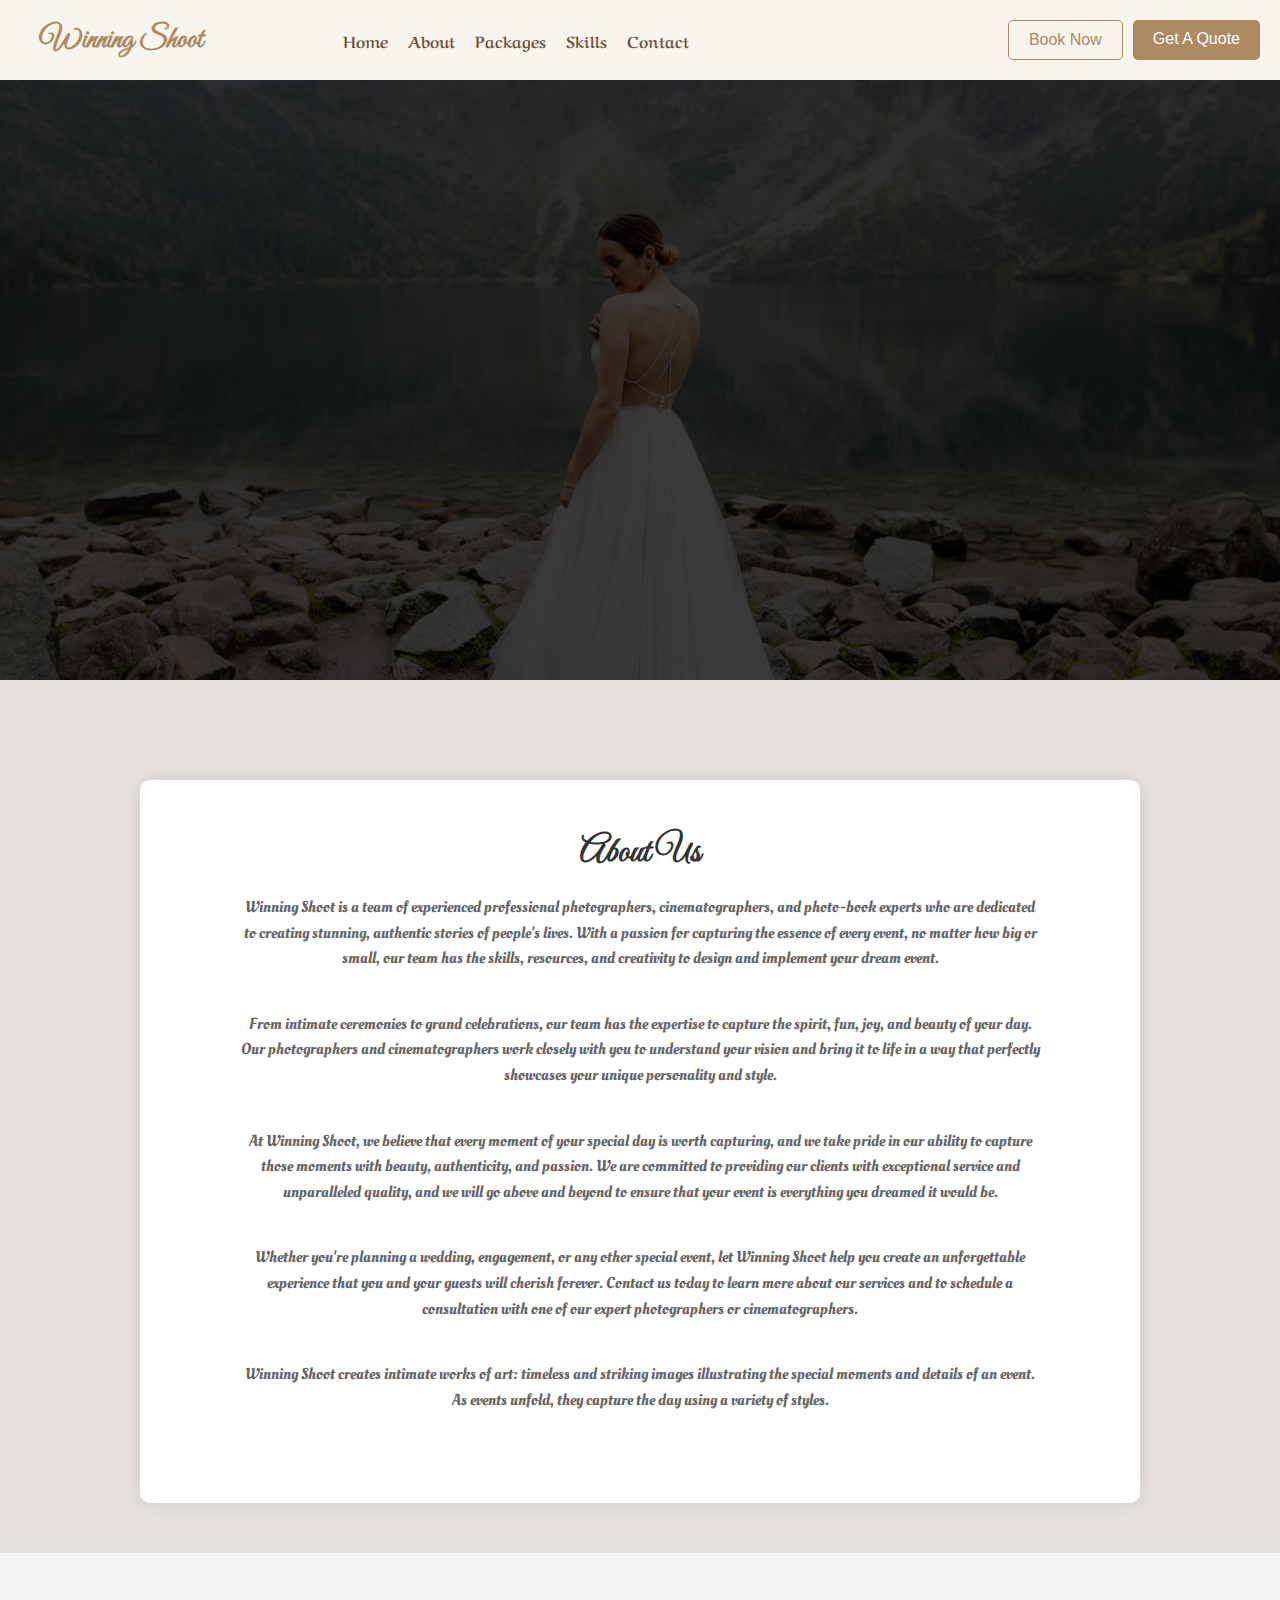
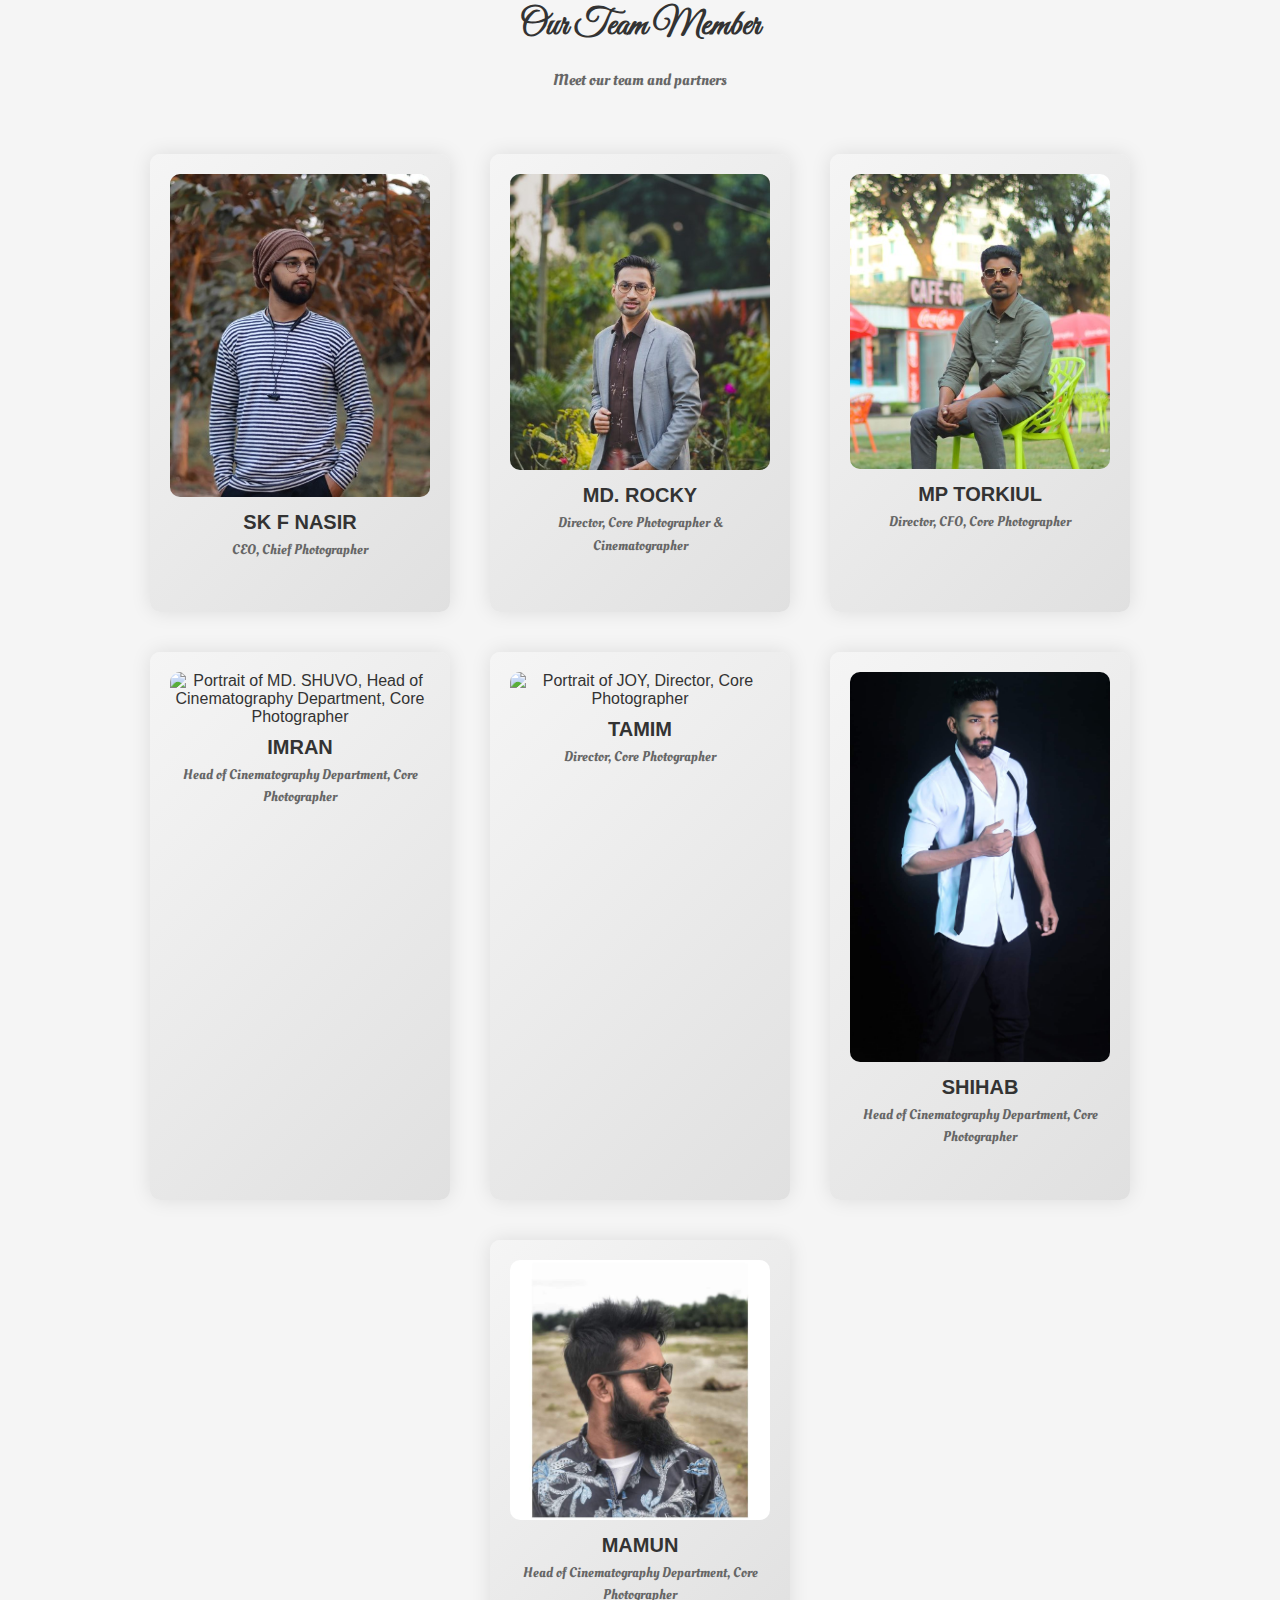
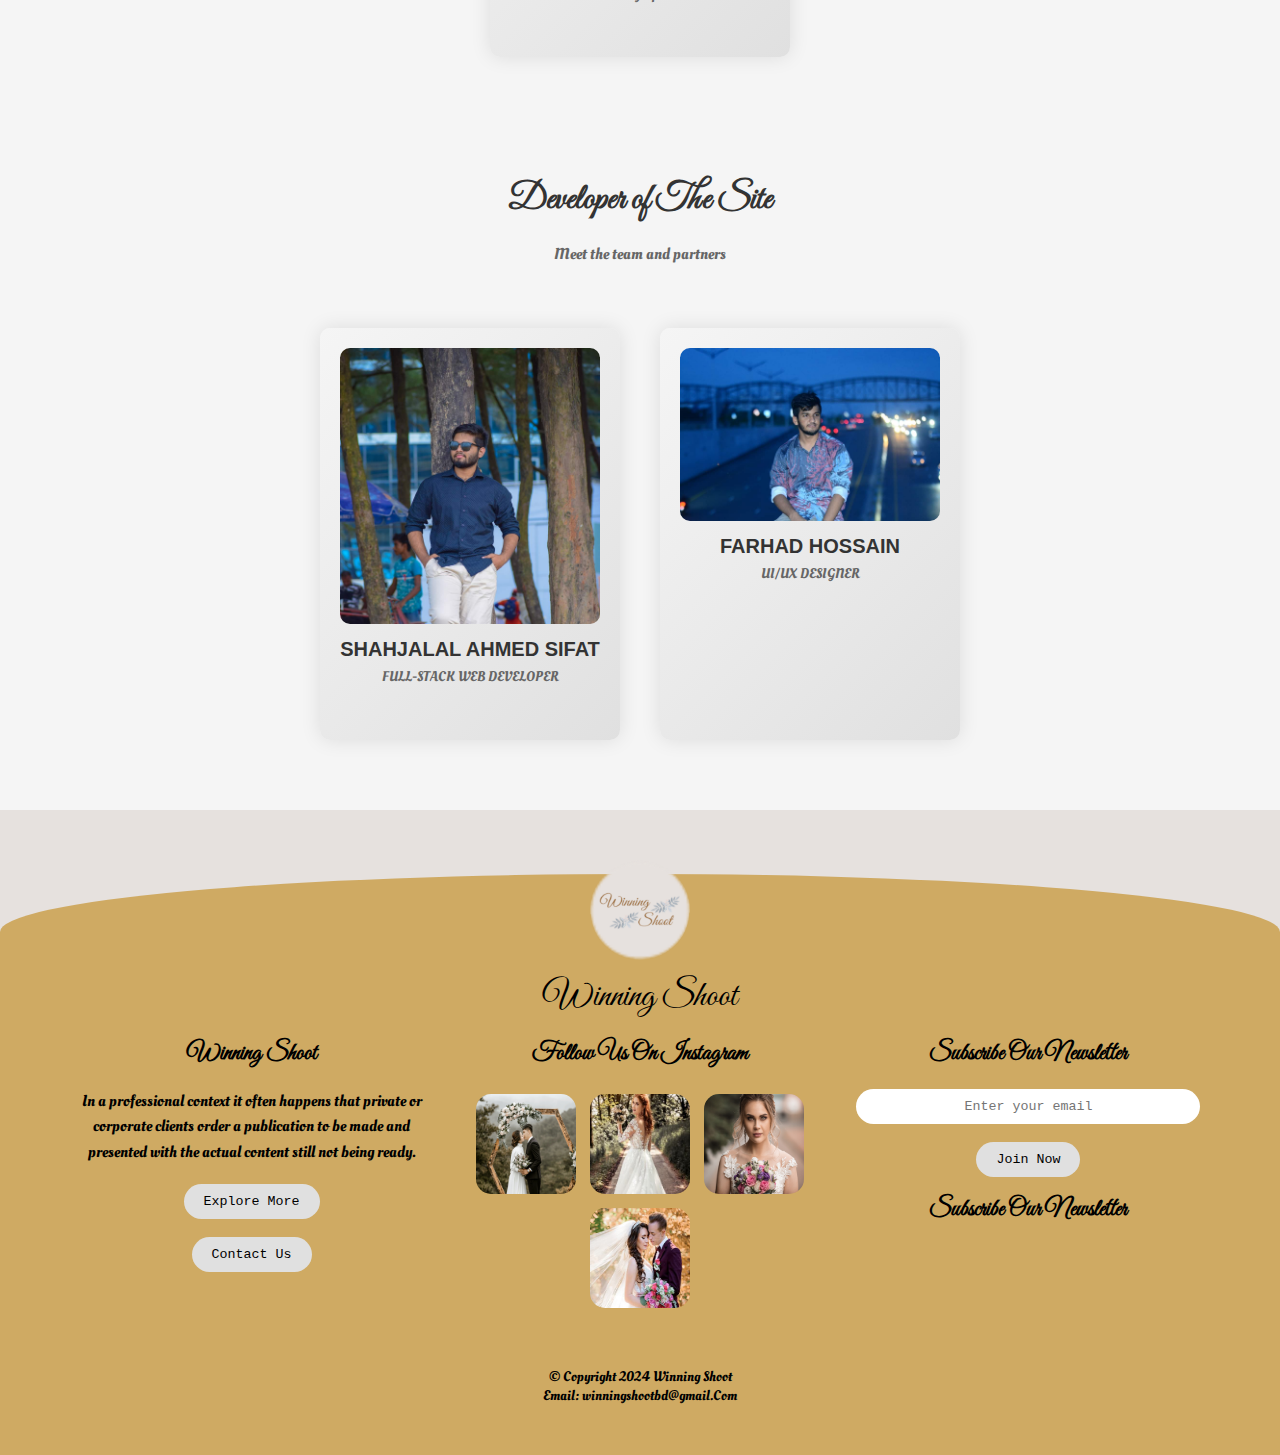
==== about/about.html @ 45a2b9c5 "all file" ====
<!DOCTYPE html>
<html lang="en">
<head>
    <meta charset="UTF-8">
    <meta name="viewport" content="width=device-width, initial-scale=1.0">
    <title>Winning Shoot</title>
    <link rel="stylesheet" href="../style.css">
    <link rel="stylesheet" href="https://cdnjs.cloudflare.com/ajax/libs/font-awesome/6.6.0/css/all.min.css" integrity="sha512-Kc323vGBEqzTmouAECnVceyQqyqdsSiqLQISBL29aUW4U/M7pSPA/gEUZQqv1cwx4OnYxTxve5UMg5GT6L4JJg==" crossorigin="anonymous" referrerpolicy="no-referrer" />
    <link rel="preconnect" href="https://fonts.googleapis.com">
    <link rel="preconnect" href="https://fonts.gstatic.com" crossorigin>
    <link href="https://fonts.googleapis.com/css2?family=Great+Vibes&display=swap" rel="stylesheet">
    <link rel="preconnect" href="https://fonts.googleapis.com">
    <link rel="preconnect" href="https://fonts.gstatic.com" crossorigin>
    <link href="https://fonts.googleapis.com/css2?family=Aref+Ruqaa:wght@400;700&family=Great+Vibes&family=Oleo+Script:wght@400;700&display=swap" rel="stylesheet">
    <link rel="stylesheet" href="../style1.css">
    <link rel="stylesheet" href="about.css">

</head>
<body>
    <header>
        <nav>
            <div class="logo">
                <h1>Winning Shoot</h1>
            </div>
            <ul class="nav-links">
                <li><a href="../index.html">Home</a></li>
                <li><a href="../about/about.html">About</a></li>
                <li><a href="../package/package.html">Packages</a></li>
                <li><a href="../skill/skill.html">Skills</a></li>
                <li><a href="../contact/contact.html">Contact</a></li>
            </ul>
            <div class="social-icons">
                <a href="https://www.facebook.com/winningshoot" target="_blank"><i class="fa-brands fa-facebook-f" style="color: #9d6f41;"></i></a>
                
                <a href="https://youtube.com/@winningshoot?si=tuH07krtT5qphKbx"><i class="fa-brands fa-youtube" style="color: #9d6f41;"></i></a>
                <a href="https://www.instagram.com/winning.shoot?igsh=ejF2bDQ1bTZvbWw3" target="_blank"><i class="fa-brands fa-instagram" style="color: #9d6f41;"></i></a>
                <a href="https://wa.me/message/LOEUYNQBDIXAA1" target="_blank"><i class="fa-brands fa-whatsapp" style="color: #9d6f41;"></i></a>
              
            </div>
            <div class="buttons">
                <a href="https://wa.me/message/LOEUYNQBDIXAA1" class="book-now">Book Now</a>
                <a href="https://wa.me/message/LOEUYNQBDIXAA1" class="get-quote">Get A Quote</a>
            </div>

            <div class="newdiv">

                <input class="menu-icon" type="checkbox" id="menu-icon" name="menu-icon"/>
                <label for="menu-icon"></label>
                <nav class="nav5">     
                  <ul class="pt-5">
                    <li><a href="../index.html">Home</a></li>
                    <li><a href="../about/about.html">About</a></li>
                    <li><a href="../package/package.html">Packages</a></li>
                    <li><a href="../skill/skill.html">Skills</a></li>
                    <li><a href="../contact/contact.html">Contact</a></li>
                  </ul>
                </nav>
            </div>
    


        </nav>
    </header>















    <div class="header"></div>
    <div class="content">
        <h2>About Us</h2>
        <p>Winning Shoot is a team of experienced professional photographers, cinematographers, and photo-book experts who are dedicated to creating stunning, authentic stories of people's lives. With a passion for capturing the essence of every event, no matter how big or small, our team has the skills, resources, and creativity to design and implement your dream event.</p>
        <p>From intimate ceremonies to grand celebrations, our team has the expertise to capture the spirit, fun, joy, and beauty of your day. Our photographers and cinematographers work closely with you to understand your vision and bring it to life in a way that perfectly showcases your unique personality and style.</p>
        <p>At Winning Shoot, we believe that every moment of your special day is worth capturing, and we take pride in our ability to capture those moments with beauty, authenticity, and passion. We are committed to providing our clients with exceptional service and unparalleled quality, and we will go above and beyond to ensure that your event is everything you dreamed it would be.</p>
        <p>Whether you're planning a wedding, engagement, or any other special event, let Winning Shoot help you create an unforgettable experience that you and your guests will cherish forever. Contact us today to learn more about our services and to schedule a consultation with one of our expert photographers or cinematographers.</p>
        <p>Winning Shoot creates intimate works of art: timeless and striking images illustrating the special moments and details of an event. As events unfold, they capture the day using a variety of styles.</p>
    </div>
    <div class="team">
        <h2>Our Team Member</h2>
        <p>Meet our team and partners</p>
        <div class="team-members">
            <div class="team-member">
                <img alt="Portrait of SK F Nasir, CEO, Chief Photographer" height="400" src="Frame 109.jpg" width="300"/>
                <h3>SK F NASIR</h3>
                <p>CEO, Chief Photographer</p>
                <div class="social-icons">
                    <a href="https://www.facebook.com/skf.nasiruddin?mibextid=ZbWKwL" target="_blank"><i class="fab fa-facebook-f"></i></a>
                    <a href="https://www.instagram.com/skf_nasir/" target="_blank"><i class="fab fa-instagram"></i></a>
                </div>
            </div>
            <div class="team-member">
                <img alt="Portrait of MD. ROCKY, Director, Core Photographer &amp; Cinematographer" height="400" src="Frame 107.jpg" width="300"/>
                <h3>MD. ROCKY</h3>
                <p>Director, Core Photographer &amp; Cinematographer</p>
                <div class="social-icons">
                    <a href="#"><i class="fab fa-facebook-f"></i></a>
                    <a href="#"><i class="fab fa-instagram"></i></a>
                </div>
            </div>
            <div class="team-member">
                <img alt="Portrait of MP TORKIUL, Director, CFO, Core Photographer" height="400" src="Frame 101.jpg" width="300"/>
                <h3>MP TORKIUL</h3>
                <p>Director, CFO, Core Photographer</p>
                <div class="social-icons">
                    <a href="#"><i class="fab fa-facebook-f"></i></a>
                    <a href="#"><i class="fab fa-instagram"></i></a>
                </div>
            </div>
            <div class="team-member">
                <img alt="Portrait of MD. SHUVO, Head of Cinematography Department, Core Photographer" height="400" src="imran.JPG" width="300"/>
                <h3>IMRAN</h3>
                <p>Head of Cinematography Department, Core Photographer</p>
                <div class="social-icons">
                    <a href="#"><i class="fab fa-facebook-f"></i></a>
                    <a href="#"><i class="fab fa-instagram"></i></a>
                </div>
            </div>
            <div class="team-member">
                <img alt="Portrait of JOY, Director, Core Photographer" height="400" src="tamim.JPG" width="300"/>
                <h3>TAMIM</h3>
                <p>Director, Core Photographer</p>
                <div class="social-icons">
                    <a href="#"><i class="fab fa-facebook-f"></i></a>
                    <a href="#"><i class="fab fa-instagram"></i></a>
                </div>
            </div>
            <div class="team-member">
                <img alt="Portrait of SHIHAB, Head of Cinematography Department, Core Photographer" height="400" src="shihab.jpg" width="300"/>
                <h3>SHIHAB</h3>
                <p>Head of Cinematography Department, Core Photographer</p>
                <div class="social-icons">
                    <a href="#"><i class="fab fa-facebook-f"></i></a>
                    <a href="#"><i class="fab fa-instagram"></i></a>
                </div>
            </div>
            <div class="team-member">
                <img alt="Portrait of BABU, Head of Cinematography Department, Core Photographer" height="400" src="mamun.jpg" width="300"/>
                <h3>MAMUN</h3>
                <p>Head of Cinematography Department, Core Photographer</p>
                <div class="social-icons">
                    <a href="#"><i class="fab fa-facebook-f"></i></a>
                    <a href="#"><i class="fab fa-instagram"></i></a>
                </div>
            </div>
        </div>
    </div>


    <div class="team">
        <h2>Developer of The Site</h2>
        <p>Meet the team and partners</p>
        <div class="team-members">
            <div class="team-member">
                <img alt="Portrait of SK F Nasir, CEO, Chief Photographer" height="400" src="sifat.jpg" width="300"/>
                <h3>SHAHJALAL AHMED SIFAT</h3>
                <p>FULL-STACK WEB DEVELOPER</p>
                <div class="social-icons">
                    <a href="https://www.facebook.com/sifat8?mibextid=ZbWKwL" target="_blank"><i class="fab fa-facebook-f"></i></a>
                    <a href="https://www.instagram.com/shahjalal_sifat/" target="_blank"><i class="fab fa-instagram"></i></a>
                </div>
            </div>
            <div class="team-member">
                <img alt="Portrait of MD. ROCKY, Director, Core Photographer &amp; Cinematographer" height="400" src="farhad.jpg" width="300"/>
                <h3>FARHAD HOSSAIN</h3>
                <p>UI/UX DESIGNER</p>
                <div class="social-icons">
                    <a href="#"><i class="fab fa-facebook-f"></i></a>
                    <a href="#"><i class="fab fa-instagram"></i></a>
                </div>
            </div>
        </div>
    </div>




































    

    

<div class="footer">
    <div class="footer-content">
     <div class="footer-logo">
      <img alt="Winning Shoot Logo" height="100" src="Lovepik1.png" width="100"/>
      <div>
       Winning Shoot
      </div>
     </div>
     <div class="footer-section">
      <h3>
       Winning Shoot
      </h3>
      <p>
       In a professional context it often happens that private or corporate clients order a publication to be made and presented with the actual content still not being ready.
      </p>
      <br>
      <button>
       Explore More
      </button>
      <br> <br>
      <button>
       Contact Us
      </button>
     </div>
     <div class="footer-section">
      <h3>
       Follow Us On Instagram
      </h3>
      <img alt="Instagram Image 1" height="100" src="Rectangle 95.png" width="100"/>
      <img alt="Instagram Image 2" height="100" src="Rectangle 93.png" width="100"/>
      <img alt="Instagram Image 3" height="100" src="Rectangle 92.png" width="100"/>
      <img alt="Instagram Image 4" height="100" src="Rectangle 94.png" width="100"/>
     <!--
      <img alt="Instagram Image 5" height="100" src="Rectangle 95.png" width="100"/>
      <img alt="Instagram Image 6" height="100" src="https://oaidalleapiprodscus.blob.core.windows.net/private/org-LmQ09WWGIGwOeeA4ArnRw0x5/user-uJPET5fjNenSso8wCETWVNOp/img-FrOULVJMKZGkdEBGEtkEzB58.png?st=2024-09-17T09%3A02%3A15Z&amp;se=2024-09-17T11%3A02%3A15Z&amp;sp=r&amp;sv=2024-08-04&amp;sr=b&amp;rscd=inline&amp;rsct=image/png&amp;skoid=d505667d-d6c1-4a0a-bac7-5c84a87759f8&amp;sktid=a48cca56-e6da-484e-a814-9c849652bcb3&amp;skt=2024-09-16T23%3A01%3A29Z&amp;ske=2024-09-17T23%3A01%3A29Z&amp;sks=b&amp;skv=2024-08-04&amp;sig=JuXPJ2Rx8CVwx9B4T7LTMZN12T2yvdbFg610OsDqiiI%3D" width="100"/>
    -->
    </div>
     <div class="footer-section">
      <h3>
       Subscribe Our Newsletter
      </h3>
      <input placeholder="Enter your email" type="email"/> <br> <br>
      <button>
       Join Now
      </button>
      <br> <br>
      <h3>
       Subscribe Our Newsletter
      </h3>
      <div class="social-icons1">
       <a href="https://www.facebook.com/winningshoot" target="_blank" >
        
        <i class="fab fa-facebook-f">
        </i>
       </a>
       <a href="https://youtube.com/@winningshoot?si=tuH07krtT5qphKbx" target="_blank">
        <i class="fab fa-youtube">
        </i>
       </a>
       
       <a href="https://wa.me/message/LOEUYNQBDIXAA1" target="_blank">
        <i class="fab fa-twitter">
        </i>
       </a>
       <a href="https://www.instagram.com/winning.shoot?igsh=ejF2bDQ1bTZvbWw3" target="_blank">
        <i class="fab fa-instagram">
        </i>
       </a>

       <a href="https://wa.me/message/LOEUYNQBDIXAA1" target="_blank">
        <i class="fab fa-whatsapp">
        </i>
       </a>

      </div>
     
     </div>
     <div class="footer-bottom">
      © Copyright 2024 Winning Shoot <br> Email: winningshootbd@gmail.Com
     </div>
    </div>
   </div>



<script>
    // Get the element with class 'newdiv'
    const newdiv = document.querySelector('.newdiv');

    // Store the last scroll position
    let lastScrollTop = 0;

    // Add an event listener for scroll
    window.addEventListener('scroll', function() {
        let currentScroll = window.pageYOffset || document.documentElement.scrollTop;

        if (currentScroll > lastScrollTop) {
            // If scrolling down, hide the div
            newdiv.classList.add('hidden');
        } else {
            // If scrolling up, show the div
            newdiv.classList.remove('hidden');
        }

        // Update the last scroll position
        lastScrollTop = currentScroll <= 0 ? 0 : currentScroll; // For Mobile or negative scrolling
    });













</script>


</body>
</html>
---- style.css ----
* {
    margin: 0;
    padding: 0;
    box-sizing: border-box;
}

body {
    font-family: 'Georgia', serif;
    background-color: #E6E1DE
}

header {
    background-color: #f7f5ed;
    padding: 20px;
}

nav {
    display: flex;
    justify-content: space-between;
    align-items: center;
   
}



/* Responsive styling for nav hidding */
@media screen and (max-width: 768px) {

    header {
        
        background-color: #ded4ad;
        padding: 20px;
     
    }

    nav {
        box-shadow:  1px 4px 8px rgba(0, 0, 0, 0.2);
        border-radius: 10px;
        padding: 10px ;
    }

  .logo h1{
    font-size: 70px;
    margin-right: 10px;
   margin-left: 30px;
  }
   
            
    .buttons{
        margin-right: 20px;
      display: none;
        
      }
      
       
    

      .book-now, .get-quote {
        font-size: 16px;
        text-decoration: none;
        text-align: center;
        border-radius: 5px;
        transition: background-color 0.3s ease, color 0.3s ease;
   
    }
    
    .social-icons{
        display: none;
    }


    .nav-links {
        display: none;
        position: absolute;
        top: 60px;
        right: 0;
        background-color: #333;
        width: 100%;
        flex-direction: column;
    }

    .nav-links li {
        text-align: center;
        margin: 10px 0;
        display: none;
    }

    .burger {
        display: block;
        display: none;
    }

    .nav-active {
        display: flex;
        display: none;
    }

    /* Burger animation (optional) */
    .burger.toggle .line1 {
        transform: rotate(-45deg) translate(-5px, 6px);
    }
    .burger.toggle .line2 {
        opacity: 0;
    }
    .burger.toggle .line3 {
        transform: rotate(45deg) translate(-5px, -6px);
    }
  .buttons{
    margin-right: 40px;
  }



  
}









.logo h1 {
    font-size: 30px;
    font-family: 'Cormorant Garamond', serif;
    color: #ae8a62;

        font-family: "Great Vibes", cursive;
        font-weight: 700;
        font-style: normal;
        padding-left: 20px;
    
      
}

.logo span {
    color: #ae8a62;
    font-weight: bold;
}

.nav-links {
    list-style: none;
    display: flex;
    gap: 20px;
}

.nav-links li {
    font-size: 16px;
    
    font-family: "Aref Ruqaa", serif;
  font-weight: 700;
  font-style: normal;
}

.nav-links li a {
    text-decoration: none;
    color: #6f4e37;
    transition: color 0.3s ease;

    
}

.nav-links li a:hover {
    background-color: #ae8a62;
    color: #ffffff;
    list-style: none;
    display: flex;
    gap: 20px;
    border: 6px solid #ae8a62;
    border-width: 10px;
    border-radius: 0; /* Initially, set border-radius to 0 */
    transition: border-radius 0.3s ease-in-out;
    border-radius: 15%;

}

.social-icons a {
    margin-right: 10px;
}

.social-icons img {
    width: 24px;
    height: 24px;
    filter: grayscale(100%);
    transition: filter 0.3s ease;
}

.social-icons img:hover {
    filter: grayscale(0%);
}

.buttons {
    display: flex;
    gap: 10px;
}

.book-now, .get-quote {
    font-size: 16px;
    padding: 10px 20px;
    text-decoration: none;
    border-radius: 5px;
    transition: background-color 0.3s ease, color 0.3s ease;
}

.book-now {
    background-color: #f7f5ed;
    border: 1px solid #ae8a62;
    color: #ae8a62;
}

.book-now:hover {
    background-color: #ae8a62;
    color: #ffffff;
}

.get-quote {
    background-color: #ae8a62;
    color: #ffffff;
}

.get-quote:hover {
    background-color: #91643c;
}





.hero {
    background: url('hero_image.png') no-repeat center center/cover;
    height: 80vh;
    display: flex;
    justify-content: center;
    align-items: center;
    color: white;
    text-align: center;

   
  }
  
  .hero h2 {
    font-size: 48px;
    text-shadow: 2px 2px 4px rgba(0, 0, 0, 0.5);
    font-family: "Great Vibes", system-ui;
    font-weight: 700;
    font-style: normal;
  font-weight: 500;
  font-style: normal;
   margin-left: 300px ;
    
   display: inline-block;
   padding: 10px;
   border: 3px solid #ccc;
   border-radius: 10px; /* Adjust the radius as needed */
   
   position: relative;

  }

  .hero h2::before {
    content: "";
    position: absolute;
    top: 50%;
    left: 50%;
    transform: translate(-50%, -50%);
    width: 20px;
    height: 20px;
    background-image: url("your-flower-image.png"); /* Replace with your flower image path */
    background-size: cover;
    border-radius: 50%;
}
  
  .passion, .services, .gallery, .blog {
    padding: 50px 0;
    text-align: center;
  }
  
  .passion h2, .services h2, .gallery h2, .blog h2 {
    margin-bottom: 20px;
    font-size: 36px;
    font-family: "Great Vibes", system-ui;
      font-weight: 700;
      font-style: normal;


      display: inline-block;
      padding: 10px;
      border: 3px solid #bfa962;
      border-radius: 10px; /* Adjust the radius as needed */
      background-color: #deccb7;
      position: relative;
    
    
  }
  
  .passion p , .container p {
    font-family: "Aref Ruqaa", serif;
    font-size: 18px;
    margin: 0 auto;
    max-width: 700px;
  }
  
  .services .service-box {
    display: inline-block;
    width: 30%;
    margin: 20px;
  }
  
  .services img {
    width: 100%;
    border-radius: 10px;
  }
  



  .gallery-grid {
    display: flex;
    flex-wrap: wrap;
    justify-content: space-between;
  }
  
  .gallery-grid img {
    width: 30%;
    margin-bottom: 20px;
    border-radius: 10px;
  }







  .container1 {
    display: grid;
    grid-template-columns: repeat(3, 1fr);
    gap: 20px;
    margin: 50px;
}

.item {
    background-color: #fff;
    padding: 8px;
    border-radius: 10px;
    box-shadow: 0 4px 8px rgba(0, 0, 0, 0.1);
}

.item img {
    width: 100%;
    height: auto;
    border-radius: 10px;
}

.caption {
    margin-top: 10px;
    font-size: 18px;
    color: #8a7967;
}

.caption span {
    font-style: italic;
}












.container2 {
    display: flex;
    background-color: #f4f0ec;
    padding: 40px;
    border-radius: 10px;
    box-shadow: 0px 4px 8px rgba(0, 0, 0, 0.1);
    width: 100%;
}

.images {
    position: relative;
    width: 50%;
}

.images img {
    border-radius: 10px;
    width: 90%;
    height: auto;
    box-shadow: 0px 4px 8px rgba(0, 0, 0, 0.1);
}

.images img:nth-child(2) {
    position: absolute;
    top: 120px;
    left: 50px;
    width: 70%;
}




.content2 {
    width: 50%;
    padding: 20px;
    

}

.content2 h1 {
    font-size: 48px;
    color: #4a4a4a;
    font-family: "Great Vibes", system-ui;
    font-weight: 700;
  font-style: normal;
}

.content2 p {
    font-size: 18px;
    color: #8a7967;
    line-height: 1.6;
    margin: 20px 0;
    font-family: "Aref Ruqaa", serif;
}

.content2 h3 {
    font-size: 22px;
    color: #c68958;
    margin-bottom: 10px;
    font-family: "Aref Ruqaa", serif;
}

.content2 h4 {
    font-size: 18px;
    color: #8a7967;
    margin-bottom: 30px;
    font-family: "Aref Ruqaa", serif;
}








.container3 {
    width: 100%;
    max-width: 1200px;
    margin: 0 auto;
    padding: 40px;
    text-align: center;
}

.container3 h1 {
    font-size: 36px;
    margin-bottom: 10px;
    font-style: italic;
    font-family: "Great Vibes", system-ui;

    display: inline-block;
      padding: 10px;
      border: 3px solid #bfa962;
      border-radius: 10px; /* Adjust the radius as needed */
      background-color: #deccb7;
      position: relative;

}

.description3 {
    font-size: 16px;
    color: #666;
    margin-bottom: 20px;
    max-width: 700px;
    line-height: 1.8;
    margin: 0 auto 20px auto;
}

.info3 {
    display: flex;
    justify-content: center;
    gap: 20px;
    margin-bottom: 20px;
    font-size: 14px;
    color: #666;

}

.info3 span {
    display: flex;
    align-items: center;
   
    
}

.info3 span img {
    margin-right: 8px;
}

.btn3 {
    background-color: #f09e00;
    color: white;
    text-decoration: none;
    padding: 10px 30px;
    border-radius: 5px;
    font-size: 14px;
}

.images3 {
    display: flex;
    justify-content: center;
    gap: 15px;
    margin-top: 30px;
}

.images3 img {
    border-radius: 10px;
    box-shadow: 0px 0px 10px rgba(0, 0, 0, 0.1);
}

.images3 img:nth-child(1) {
    width: 250px;
    height: auto;
}

.images3 img:nth-child(2) {
    width: 450px;
    height: auto;
}






.footer {
    background-color: #E6E1DE;
    color: #000000;
    text-align: center;
    padding: 50px 0;
    position: relative;
}
.footer::before {
    content: '';
    display: block;
    width: 100%;
    height: 90%;
    background-color: #CFAA63;
    border-top-left-radius: 50% 10%;
    border-top-right-radius: 50% 10%;
    position: absolute;
    bottom: 0;
    left: 0;
    z-index: 1;
}
.footer-content {
    position: relative;
    z-index: 2;
}
.footer-logo {
    font-family: 'Great Vibes', cursive;
    font-size: 36px;
    margin-bottom: 20px;
}
.footer-logo img {
    width: 100px;
    height: 100px;
    border-radius: 50%;
}
.footer-section {
    display: inline-block;
    vertical-align: top;
    width: 30%;
    padding: 0 20px;
}
.footer-section h3 {
    font-family: 'Great Vibes', cursive;
    font-size: 24px;
    margin-bottom: 20px;
}
.footer-section p {
    font-size: 16px;
    line-height: 1.6;
    font-family: "Oleo Script", system-ui;
}
.footer-section img {
    width: 100px;
    height: 100px;
    margin: 5px;
    border-radius: 15px;
}
.footer-section input[type="email"] {
    padding: 10px;
    border: none;
    border-radius: 20px;
    width: 100%;
    text-align: center;
    font-family: 'Courier New', Courier, monospace;
}
.footer-section button {
    padding: 10px 20px;
    border: none;
    border-radius: 20px;
    background-color: #e0e0e0;
    color: #000;
    cursor: pointer;
    font-family: 'Courier New', Courier, monospace;
    
}
.footer-bottom {
    margin-top: 50px;
    font-size: 14px;
    font-family: "Oleo Script", system-ui;
    
}
.footer-section button:hover {
    background-color: #b38e4a;
    box-shadow: 0px 10px 10px #000000;
}
.social-icons1 {
    margin-top: 20px;
}
.social-icons1 a {
    color: #000000;
    margin: 0 10px;
    font-size: 20px;
    text-decoration: none;
}
---- style1.css ----
/* Please ❤ this if you like it! */


@import url('https://fonts.googleapis.com/css2?family=Montserrat:wght@300;400;500;600;700;800;900&display=swap');


.newdiv{

  position: fixed;
    top: 20px;
    right: 0px;
    padding: 0px 0px;
    border-radius: 5px;
    z-index: 1000; /* Ensure it stays on top of other elements */
    
}


.newdiv.hidden {
  opacity: 0; /* Hide the div */
}



[type="checkbox"]:checked,
[type="checkbox"]:not(:checked){
  position: absolute;
  left: -9999px;
}
.menu-icon:checked + label,
.menu-icon:not(:checked) + label{
  position: fixed;
  top: 54px;
  right: 9px;
  display: block;
  width: 30px;
  height: 30px;
  padding: 0;
  margin: 0;
  cursor: pointer;
  z-index: 10;

}
.menu-icon:checked + label:before,
.menu-icon:not(:checked) + label:before{
  position: absolute;
  content: '';
  display: block;
  width: 30px;
  height: 20px;
  z-index: 20;
  top: 0;
  left: 0;
  border-top: 2px solid #ececee;
  border-bottom: 2px solid #ececee;
  transition: border-width 100ms 1500ms ease, 
              top 100ms 1600ms cubic-bezier(0.23, 1, 0.32, 1),
              height 100ms 1600ms cubic-bezier(0.23, 1, 0.32, 1), 
              background-color 200ms ease,
              transform 200ms cubic-bezier(0.23, 1, 0.32, 1);
}
.menu-icon:checked + label:after,
.menu-icon:not(:checked) + label:after{
  position: absolute;
  content: '';
  display: block;
  width: 22px;
  height: 2px;
  z-index: 20;
  top: 10px;
  right: 4px;
  background-color: #ececee;
  margin-top: -1px;
  transition: width 100ms 1750ms ease, 
              right 100ms 1750ms ease,
              margin-top 100ms ease, 
              transform 200ms cubic-bezier(0.23, 1, 0.32, 1);
}
.menu-icon:checked + label:before{
  top: 10px;
  transform: rotate(45deg);
  height: 2px;
  background-color: #ececee;
  border-width: 0;
  transition: border-width 100ms 340ms ease, 
              top 100ms 300ms cubic-bezier(0.23, 1, 0.32, 1),
              height 100ms 300ms cubic-bezier(0.23, 1, 0.32, 1), 
              background-color 200ms 500ms ease,
              transform 200ms 1700ms cubic-bezier(0.23, 1, 0.32, 1);
}
.menu-icon:checked + label:after{


  width: 30px;
  margin-top: 0;
  right: 0;
  transform: rotate(-45deg);
  transition: width 100ms ease,
              right 100ms ease,  
              margin-top 100ms 500ms ease, 
              transform 200ms 1700ms cubic-bezier(0.23, 1, 0.32, 1);
}

.nav5{
  position: fixed;
  top: 42px;
  border-radius: 10%;
  right: 0px;
  display: block;
  width: 50px;
  height: 50px;
  padding: 0;
  margin: 0;
  z-index: 9;
  overflow: hidden;
  box-shadow: 0 8px 30px 0 rgba(0,0,0,0.3);
  background-color: #a87e54;
  animation: border-transform 7s linear infinite;
  transition: top 350ms 1100ms cubic-bezier(0.23, 1, 0.32, 1),  
              right 350ms 1100ms cubic-bezier(0.23, 1, 0.32, 1),
              transform 250ms 1100ms ease,
              width 650ms 400ms cubic-bezier(0.23, 1, 0.32, 1),
              height 650ms 400ms cubic-bezier(0.23, 1, 0.32, 1);
}

/*
@keyframes border-transform{
    0%,100% { border-radius: 63% 37% 54% 46% / 55% 48% 52% 45%; } 
  14% { border-radius: 40% 60% 54% 46% / 49% 60% 40% 51%; } 
  28% { border-radius: 54% 46% 38% 62% / 49% 70% 30% 51%; } 
  42% { border-radius: 61% 39% 55% 45% / 61% 38% 62% 39%; } 
  56% { border-radius: 61% 39% 67% 33% / 70% 50% 50% 30%; } 
  70% { border-radius: 50% 50% 34% 66% / 56% 68% 32% 44%; } 
  84% { border-radius: 46% 54% 50% 50% / 35% 61% 39% 65%; } 
}
*/
.menu-icon:checked ~ .nav5 {

  
  animation-play-state: paused;
  top: 50%;
  right: 50%;
  transform: translate(50%, -50%);
  width: 200%;
  height: 200%;
  transition: top 350ms 700ms cubic-bezier(0.23, 1, 0.32, 1),  
              right 350ms 700ms cubic-bezier(0.23, 1, 0.32, 1),
              transform 250ms 700ms ease,
              width 750ms 1000ms cubic-bezier(0.23, 1, 0.32, 1),
              height 750ms 1000ms cubic-bezier(0.23, 1, 0.32, 1);
}

.nav5 ul{
  position: absolute;
  top: 50%;
  left: 0;
  display: block;
  width: 100%;
  padding: 0;
  margin: 0;
  z-index: 6;
  text-align: center;
  transform: translateY(-50%);
  list-style: none;
}
.nav5 ul li{
  position: relative;
  display: block;
  width: 100%;
  padding: 0;
  margin: 10px 0;
  text-align: center;
  list-style: none;
  pointer-events: none;
  opacity: 0;
  visibility: hidden;
  transform: translateY(30px);
  transition: all 250ms linear;
}
.nav5 ul li:nth-child(1){
  transition-delay: 200ms;
}
.nav5 ul li:nth-child(2){
  transition-delay: 150ms;
}
.nav5 ul li:nth-child(3){
  transition-delay: 100ms;
}
.nav5 ul li:nth-child(4){
  transition-delay: 50ms;
}
.nav5 ul li a{
  font-family: 'Montserrat', sans-serif;
  font-size: 9vh;
  text-transform: uppercase;
  line-height: 1.2;
  font-weight: 800;
  display: inline-block;
  position: relative;
  color: #ececee;
  transition: all 250ms linear;
}
.nav5 ul li a:hover{
  text-decoration: none;
  color: #ffeba7;
}
.nav5 ul li a:after{
  display: block;
  position: absolute;
  top: 50%;
  content: '';
  height: 2vh;
  margin-top: -1vh;
  width: 0;
  left: 0;
  background-color: #353746;
  opacity: 0.8;
  transition: width 250ms linear;
}
.nav5 ul li a:hover:after{
  width: 100%;
}


.menu-icon:checked ~ .nav5 ul li {
  pointer-events: auto;
  visibility: visible;
  opacity: 1;
  transform: translateY(0);
  transition: opacity 350ms ease,
              transform 250ms ease;
}
.menu-icon:checked ~ .nav5 ul li:nth-child(1){
  transition-delay: 1400ms;
}
.menu-icon:checked ~ .nav5 ul li:nth-child(2){
  transition-delay: 1480ms;
}
.menu-icon:checked ~ .nav5 ul li:nth-child(3){
  transition-delay: 1560ms;
}
.menu-icon:checked ~ .nav5 ul li:nth-child(4){
  transition-delay: 1640ms;
}







/*
@media screen and (max-width: 991px) {
  .menu-icon:checked + label,
  .menu-icon:not(:checked) + label{
    
    right: 55px;
  }
  .logo {
    left: 30px;
  }
  .nav5{
    right: 30px;
  }
  h1{
    font-size: 9vw;
    -webkit-text-stroke: 2px transparent;
    text-stroke: 2px transparent;
    -webkit-text-fill-color: #ffeba7;
    text-fill-color: #ffeba7;
    color: #ffeba7;
  }
  .nav5 ul li a{
    font-size: 8vh;
  }

}

*/

@media screen and (min-width: 730px) {
  .menu-icon:checked + label,
  .menu-icon:not(:checked) + label
  ,.nav5 {
    display: none;

   
  }


  }
---- about/about.css ----
body {
    font-family: 'Arial', sans-serif;
    margin: 0;
    padding: 0;
    background-color: #E6E1DE ;
    color: #333;
}

.header {
    width: 100%;
    height: 600px;
    background: url('Group 2262.jpg') no-repeat center center;
    background-size: cover;
    position: relative;
}


.header::after {
    content: '';
    position: absolute;
    top: 0;
    left: 0;
    width: 100%;
    height: 100%;
    background: rgba(0, 0, 0, 0.5);
}
.content {
    text-align: center;
    padding: 50px 20px;
    background-color: #fff;
    box-shadow: 0 0 20px rgba(0, 0, 0, 0.1);
    margin: 100px auto 50px;
    max-width: 1000px;
    border-radius: 10px;
}
.content h2 {
    font-family: 'Georgia', serif;
    font-size: 36px;
    margin-bottom: 20px;
    color: #333;
    font-family: "Great Vibes", system-ui;
}
.content p {
    font-size: 16px;
    line-height: 1.6;
    color: #666;
    max-width: 800px;
    margin: 0 auto 40px;
    font-family: "Oleo Script", system-ui;
}
.team {
    background-color: #f5f5f5;
    padding: 50px 20px;
}
.team h2 {
    font-family: 'Georgia', serif;
    font-size: 36px;
    margin-bottom: 20px;
    color: #333;
    font-family: "Great Vibes", system-ui;
    text-align: center;
}
.team p {
    font-size: 16px;
    line-height: 1.6;
    color: #666;
    max-width: 800px;
    margin: 0 auto 40px;
    text-align: center;
    font-family: "Oleo Script", system-ui;
}
.team-members {
    display: flex;
    flex-wrap: wrap;
    justify-content: center;
}
.team-member {
    width: 300px;
    margin: 20px;
    text-align: center;
    background: linear-gradient(135deg, #f5f5f5, #e0e0e0);
    padding: 20px;
    border-radius: 10px;
    box-shadow: 0 0 20px rgba(0, 0, 0, 0.1);
    transition: transform 0.3s ease, box-shadow 0.3s ease;
}
.team-member:hover {
    transform: translateY(-10px);
    box-shadow: 0 0 30px rgba(0, 0, 0, 0.2);
}
.team-member img {
    width: 100%;
    height: auto;
    border-radius: 10px;
}
.team-member h3 {
    font-size: 20px;
    margin: 10px 0 5px;
    color: #333;
}
.team-member p {
    font-size: 14px;
    color: #666;
    margin: 5px 0;
}
.team-member .social-icons {
    margin-top: 10px;
}
.team-member .social-icons a {
    color: #333;
    margin: 0 5px;
    font-size: 18px;
    text-decoration: none;
    transition: color 0.3s ease;
}
.team-member .social-icons a:hover {
    color: #007bff;
}
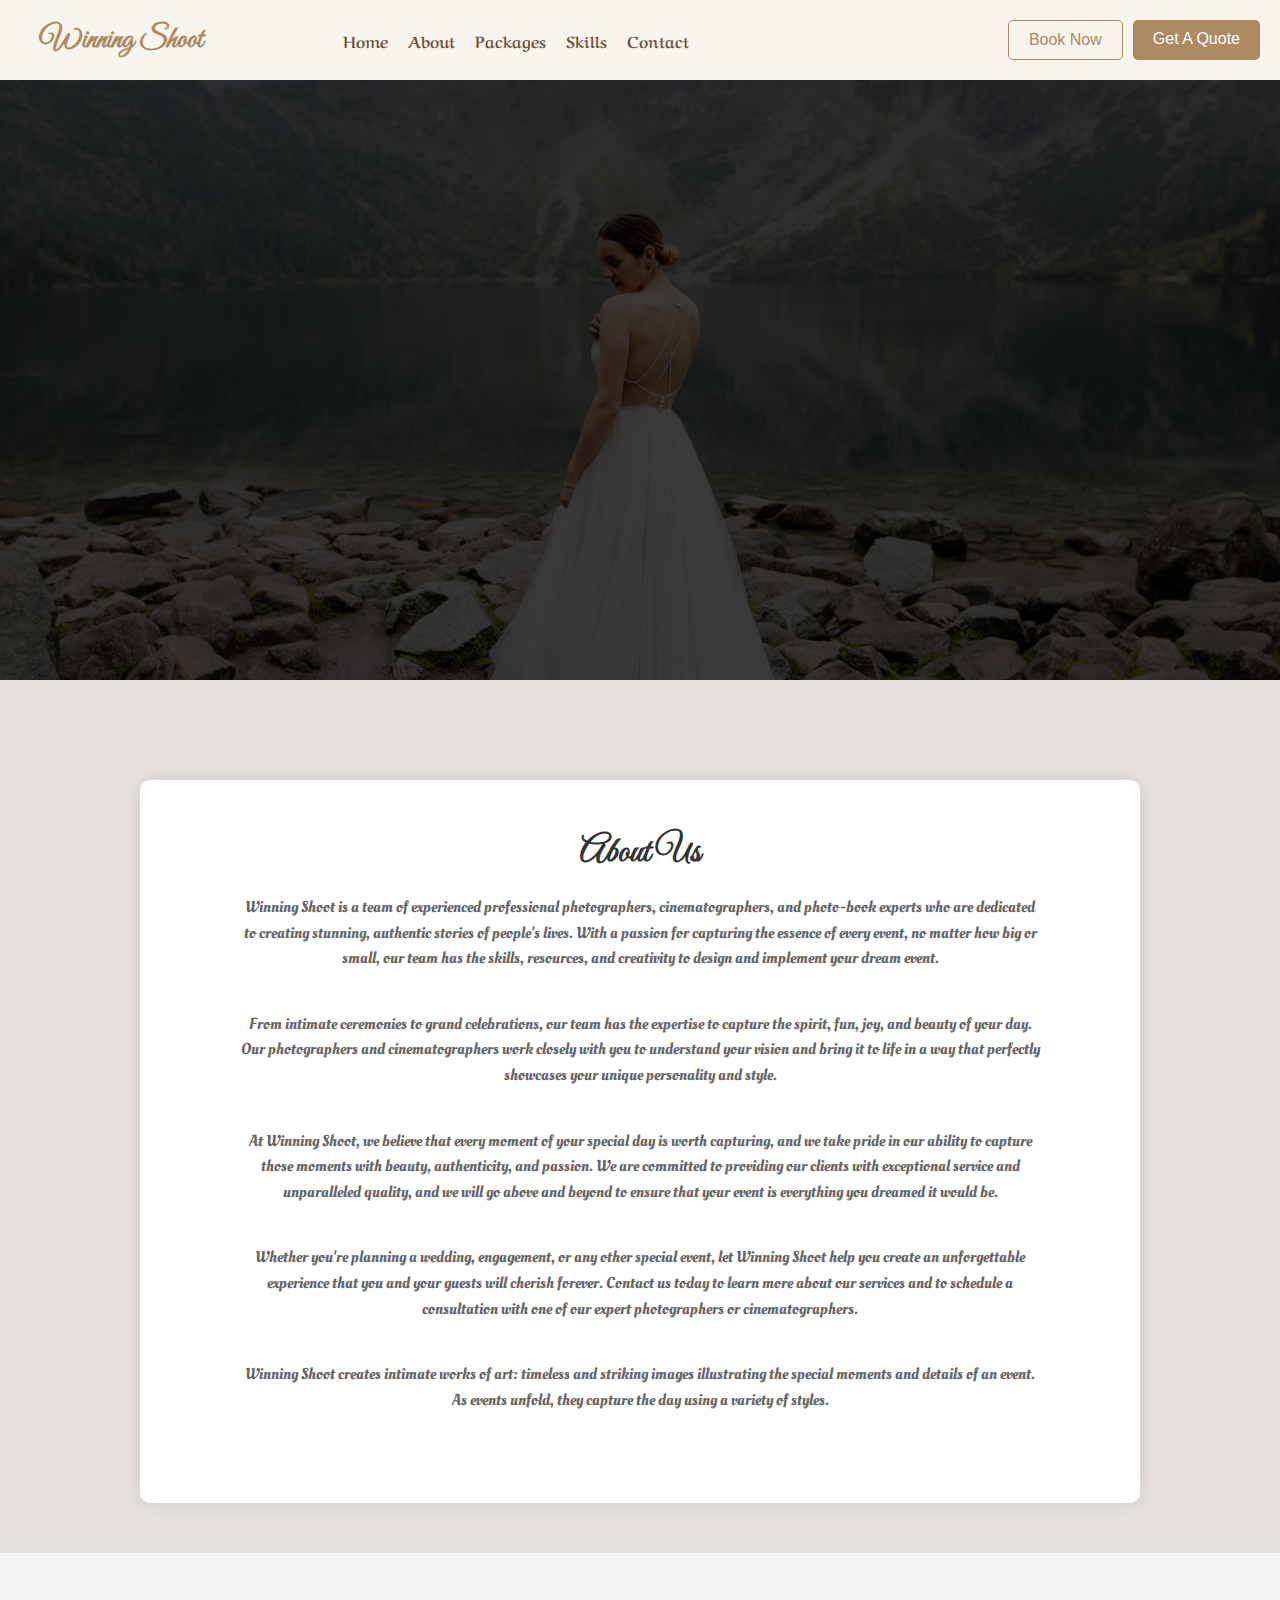
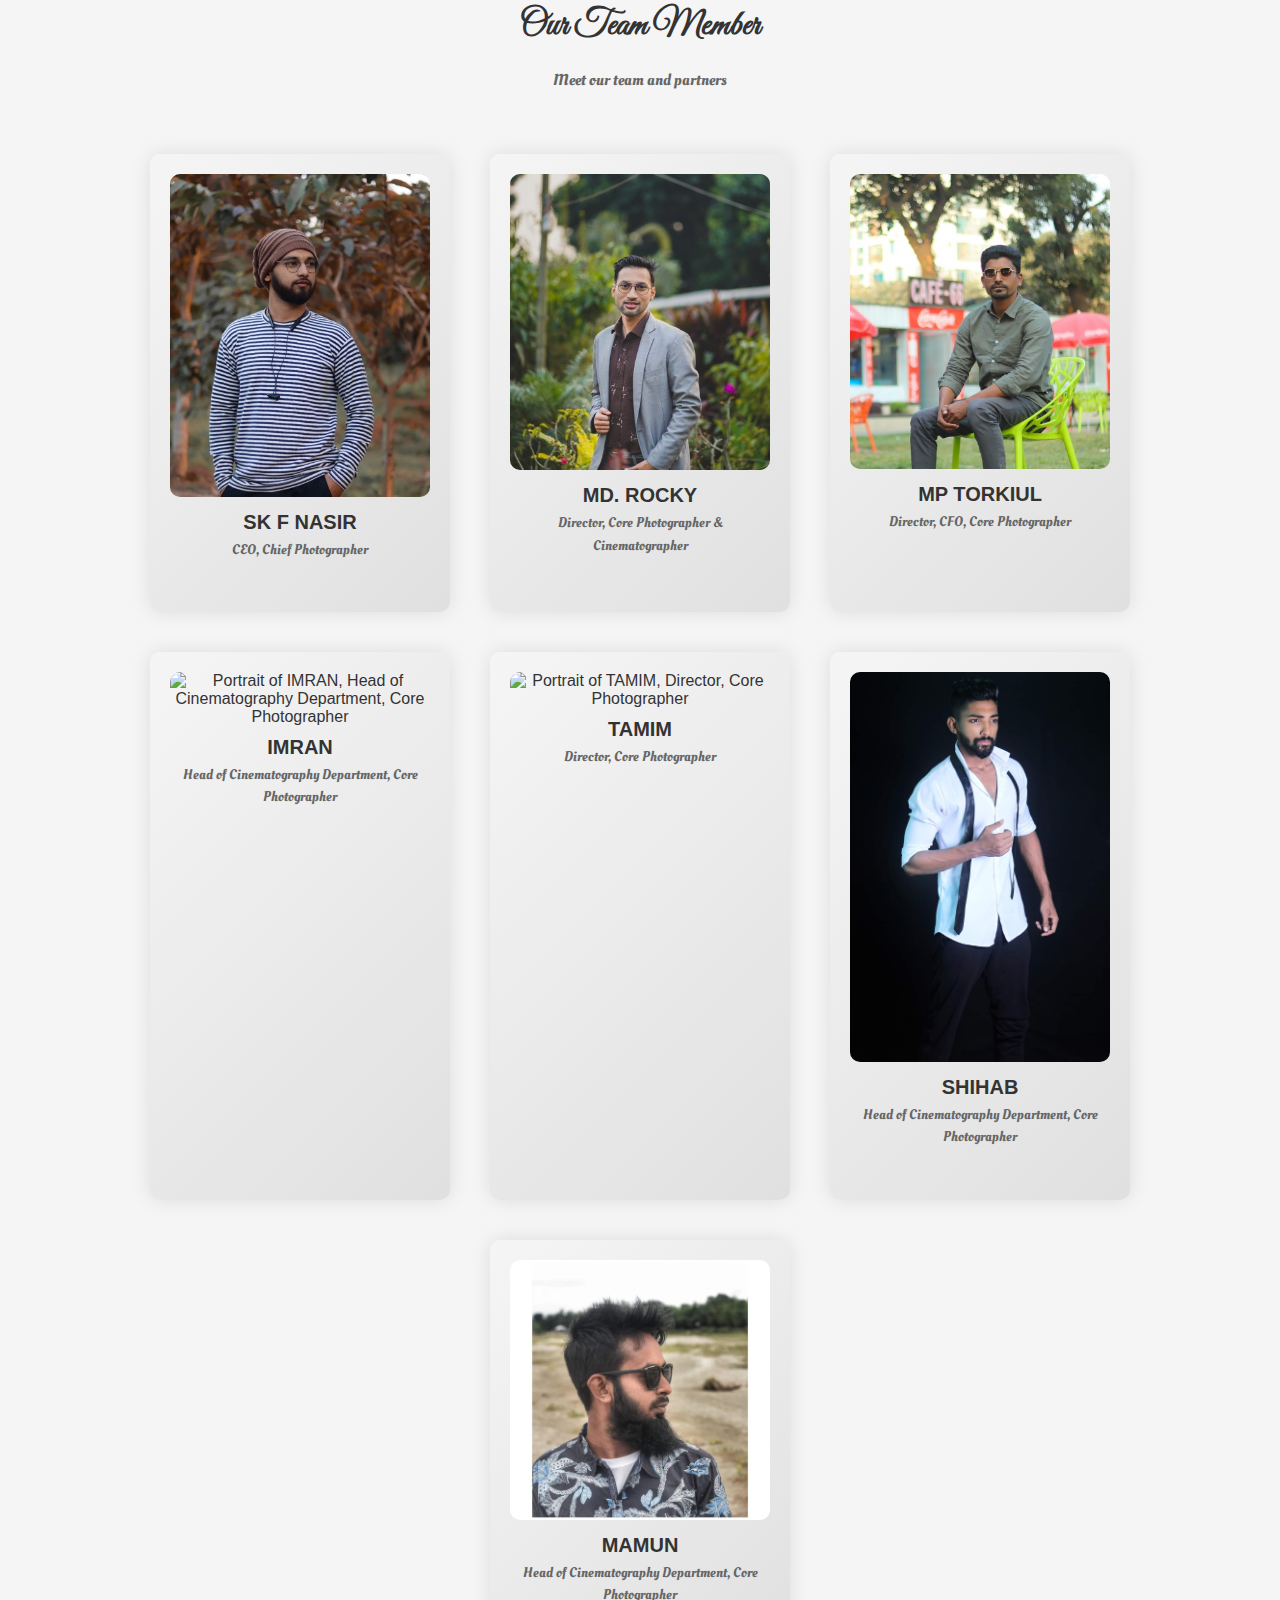
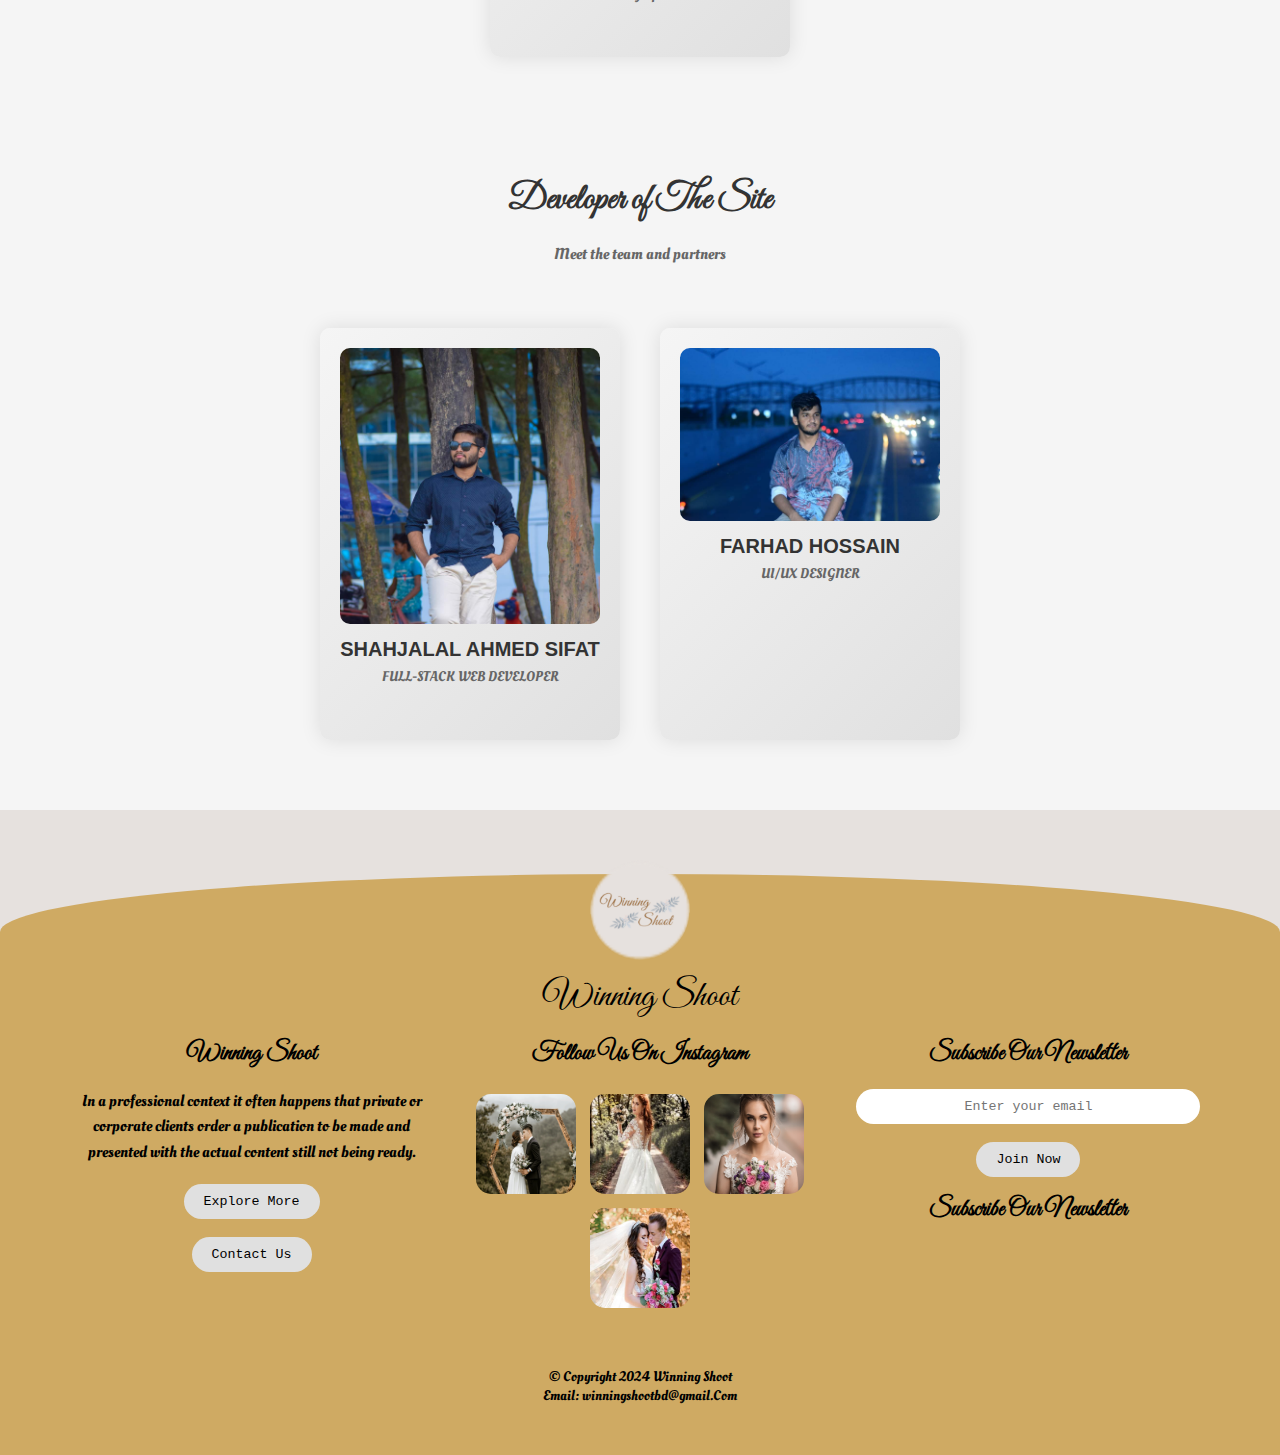
==== commit 14a0a810: "Update about.html" ====
--- a/about/about.html
+++ b/about/about.html
@@ -117,7 +117,7 @@
                 </div>
             </div>
             <div class="team-member">
-                <img alt="Portrait of MD. SHUVO, Head of Cinematography Department, Core Photographer" height="400" src="imran.JPG" width="300"/>
+                <img alt="Portrait of IMRAN, Head of Cinematography Department, Core Photographer" height="400" src="imran.JPG" width="300"/>
                 <h3>IMRAN</h3>
                 <p>Head of Cinematography Department, Core Photographer</p>
                 <div class="social-icons">
@@ -126,7 +126,7 @@
                 </div>
             </div>
             <div class="team-member">
-                <img alt="Portrait of JOY, Director, Core Photographer" height="400" src="tamim.JPG" width="300"/>
+                <img alt="Portrait of TAMIM, Director, Core Photographer" height="400" src="tamim.JPG" width="300"/>
                 <h3>TAMIM</h3>
                 <p>Director, Core Photographer</p>
                 <div class="social-icons">
@@ -144,7 +144,7 @@
                 </div>
             </div>
             <div class="team-member">
-                <img alt="Portrait of BABU, Head of Cinematography Department, Core Photographer" height="400" src="mamun.jpg" width="300"/>
+                <img alt="Portrait of MAMUN, Head of Cinematography Department, Core Photographer" height="400" src="mamun.jpg" width="300"/>
                 <h3>MAMUN</h3>
                 <p>Head of Cinematography Department, Core Photographer</p>
                 <div class="social-icons">
@@ -161,7 +161,7 @@
         <p>Meet the team and partners</p>
         <div class="team-members">
             <div class="team-member">
-                <img alt="Portrait of SK F Nasir, CEO, Chief Photographer" height="400" src="sifat.jpg" width="300"/>
+                <img alt="Portrait of SHAHJALAL AHMED SIFAT, CEO, Chief Photographer" height="400" src="sifat.jpg" width="300"/>
                 <h3>SHAHJALAL AHMED SIFAT</h3>
                 <p>FULL-STACK WEB DEVELOPER</p>
                 <div class="social-icons">
@@ -170,7 +170,7 @@
                 </div>
             </div>
             <div class="team-member">
-                <img alt="Portrait of MD. ROCKY, Director, Core Photographer &amp; Cinematographer" height="400" src="farhad.jpg" width="300"/>
+                <img alt="Portrait of FARHAD HOSSAIN , Director, Core Photographer &amp; Cinematographer" height="400" src="farhad.jpg" width="300"/>
                 <h3>FARHAD HOSSAIN</h3>
                 <p>UI/UX DESIGNER</p>
                 <div class="social-icons">
--- a/style.css
+++ b/style.css
@@ -25,6 +25,9 @@
 
 /* Responsive styling for nav hidding */
 @media screen and (max-width: 768px) {
+
+
+
 
     header {
         
@@ -42,7 +45,8 @@
   .logo h1{
     font-size: 70px;
     margin-right: 10px;
-   margin-left: 30px;
+   margin-left: 40px;
+   
   }
    
             
@@ -61,6 +65,7 @@
         text-align: center;
         border-radius: 5px;
         transition: background-color 0.3s ease, color 0.3s ease;
+        display: none;
    
     }
     
@@ -111,7 +116,6 @@
 
 
 
-  
 }
 
 
@@ -289,30 +293,79 @@
       padding: 10px;
       border: 3px solid #bfa962;
       border-radius: 10px; /* Adjust the radius as needed */
-      background-color: #deccb7;
+      background-color: #dcd6b2;
       position: relative;
-    
+      box-shadow:  1px 4px 8px rgba(0, 1, 1, .2);
     
   }
   
-  .passion p , .container p {
+
+  .passion p , .container10 {
     font-family: "Aref Ruqaa", serif;
     font-size: 18px;
     margin: 0 auto;
     max-width: 700px;
   }
+
+
+
+
+
+
+
+  .container {
+    display: grid;
+    grid-template-columns: repeat(2, 1fr);
+    gap: 40px;
+    text-align: center;
+    width: 100%;
+    max-width: 100%;
+}
+.category {
+    background: #EAEAEA;
+    border-radius: 15px;
+    box-shadow: 0 4px 8px rgba(0, 0, 0, 0.1);
+    padding: 20px;
+    transition: transform 0.3s;
+}
+.category:hover {
+    transform: translateY(-10px);
+}
+.category img {
+    width: 100%;
+    height: auto;
+    border-radius: 15px;
+    object-fit: cover;
+}
+.category p {
+    margin-top: 10px;
+    font-size: 24px;
+    font-family: "Protest Guerrilla", sans-serif;
+    font-weight: bold;
+    color: #333;
+}
+@media (max-width: 600px) {
+    .container  {
+        grid-template-columns: 1fr;
+    }
   
-  .services .service-box {
-    display: inline-block;
-    width: 30%;
-    margin: 20px;
-  }
-  
-  .services img {
-    width: 100%;
-    border-radius: 10px;
-  }
-  
+}
+
+
+
+
+
+
+
+
+
+
+
+
+
+
+
+
 
 
 
@@ -334,11 +387,88 @@
 
 
 
+
+  .container99 {
+    width: 90%;
+    margin: 0 auto;
+    padding: 20px 0;
+}
+.header99 {
+    text-align: center;
+    position: relative;
+}
+.header99 img {
+    width: 100%;
+    height: auto;
+    border-radius: 10px;
+}
+.header99 h1 {
+    position: absolute;
+    top: 50%;
+    left: 50%;
+    transform: translate(-50%, -50%);
+    color: white;
+    font-size: 3em;
+    font-family: 'Playfair Display', serif;
+    text-shadow: 2px 2px 4px rgba(0, 0, 0, 0.5);
+}
+
+
+
+
+
+
+
+
+
+
+
+
+
+
+
+
+
+
+
+
+
+
+
+
   .container1 {
     display: grid;
     grid-template-columns: repeat(3, 1fr);
     gap: 20px;
-    margin: 50px;
+    margin-top: 50px;
+}
+.card {
+    background-color:#EAEAEA;
+    border-radius: 15px;
+    box-shadow: 0 4px 8px rgba(0, 0, 0, 0.1);
+    overflow: hidden;
+    text-align: center;
+    padding: 20px;
+    transition: transform 0.3s, box-shadow 0.3s;
+}
+.card img {
+    width: 100%;
+    height: auto;
+    border-radius: 10px;
+}
+.card h3 {
+    font-size: .8em;
+    color: #6e6259;
+    margin: 15px 0 0;
+    font-family: "Oleo Script", system-ui;
+
+}
+.card h3 i {
+    font-style: italic;
+}
+.card:hover {
+    transform: translateY(-10px);
+    box-shadow: 0 8px 16px rgba(0, 0, 0, 0.2);
 }
 
 .item {
@@ -414,7 +544,7 @@
 }
 
 .content2 h1 {
-    font-size: 48px;
+    font-size: 40px;
     color: #4a4a4a;
     font-family: "Great Vibes", system-ui;
     font-weight: 700;
@@ -468,8 +598,10 @@
       padding: 10px;
       border: 3px solid #bfa962;
       border-radius: 10px; /* Adjust the radius as needed */
-      background-color: #deccb7;
+      background-color:  #dcd6b2;
       position: relative;
+      box-shadow:  1px 4px 8px rgba(0, 1, 1, 2);
+
 
 }
 
--- a/style1.css
+++ b/style1.css
@@ -30,7 +30,7 @@
 .menu-icon:checked + label,
 .menu-icon:not(:checked) + label{
   position: fixed;
-  top: 54px;
+  top: 38px;
   right: 9px;
   display: block;
   width: 30px;
@@ -103,7 +103,7 @@
 
 .nav5{
   position: fixed;
-  top: 42px;
+  top: 25px;
   border-radius: 10%;
   right: 0px;
   display: block;
@@ -114,7 +114,7 @@
   z-index: 9;
   overflow: hidden;
   box-shadow: 0 8px 30px 0 rgba(0,0,0,0.3);
-  background-color: #a87e54;
+  background-color: #cac08c;
   animation: border-transform 7s linear infinite;
   transition: top 350ms 1100ms cubic-bezier(0.23, 1, 0.32, 1),  
               right 350ms 1100ms cubic-bezier(0.23, 1, 0.32, 1),
@@ -162,6 +162,7 @@
   text-align: center;
   transform: translateY(-50%);
   list-style: none;
+  
 }
 .nav5 ul li{
   position: relative;
@@ -176,6 +177,7 @@
   visibility: hidden;
   transform: translateY(30px);
   transition: all 250ms linear;
+  
 }
 .nav5 ul li:nth-child(1){
   transition-delay: 200ms;
@@ -288,4 +290,4 @@
   }
 
 
-  }+  }
